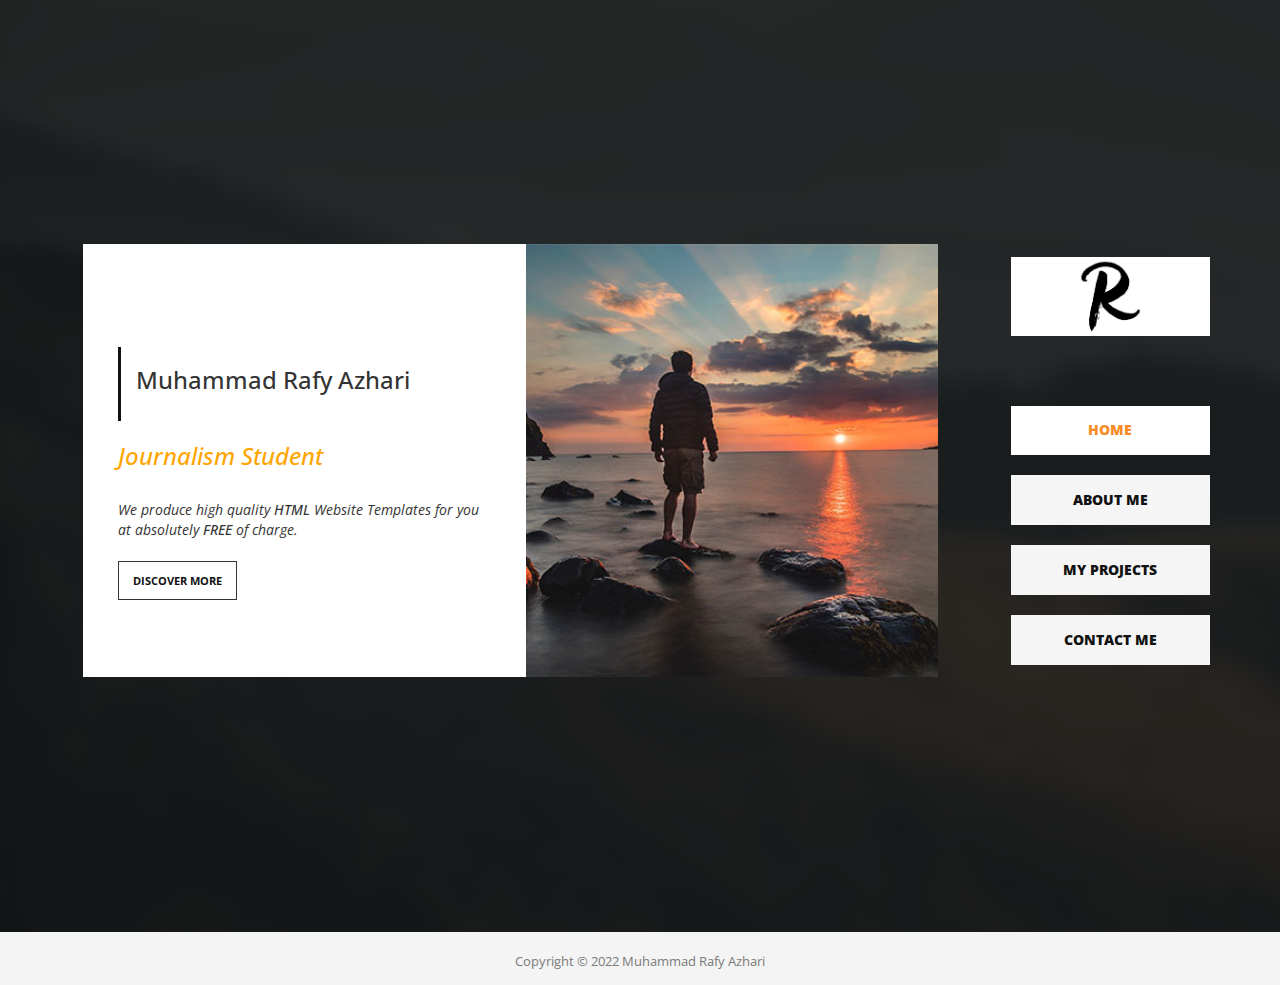
==== index.html @ 25705665 "Update index.html" ====
<!doctype html>
<!--[if lt IE 7]>      <html class="no-js lt-ie9 lt-ie8 lt-ie7" lang=""> <![endif]-->
<!--[if IE 7]>         <html class="no-js lt-ie9 lt-ie8" lang=""> <![endif]-->
<!--[if IE 8]>         <html class="no-js lt-ie9" lang=""> <![endif]-->
<!--[if gt IE 8]><!--> <html class="no-js" lang=""> <!--<![endif]-->
    <head>
        <meta charset="utf-8">
        <meta http-equiv="X-UA-Compatible" content="IE=edge,chrome=1">
        <title>Portofolio</title>
<!--
Short HTML Template
http://www.templatemo.com/tm-502-short
-->
        <meta name="description" content="">
        <meta name="viewport" content="width=device-width, initial-scale=1">
        <link rel="apple-touch-icon" href="apple-touch-icon.png">

        <link rel="stylesheet" href="css/bootstrap.min.css">
        <link rel="stylesheet" href="css/bootstrap-theme.min.css">
        <link rel="stylesheet" href="css/animate.min.css">
        <link rel="stylesheet" href="css/easy-responsive-tabs.min.css">
        <link rel="stylesheet" href="css/tabs.css">
        <link rel="stylesheet" href="css/templatemo-style.css">

        <link href="https://fonts.googleapis.com/css?family=Open+Sans:300,400,600,700,800" rel="stylesheet">

        <script src="js/vendor/modernizr-2.8.3-respond-1.4.2.min.js"></script>
    </head>
    <body>
        <!--[if lt IE 8]>
            <p class="browserupgrade">You are using an <strong>outdated</strong> browser. Please <a href="http://browsehappy.com/">upgrade your browser</a> to improve your experience.</p>
        <![endif]-->

    <!-- Laoding page  -->
    <div class="preloader">
      <div class="spinner">
        <div class="dot1"></div>
        <div class="dot2"></div>
      </div>
    </div>
    <!-- End Laoding page  -->

    <!-- Begin HorizontalTab style 6 -->
    <section class="section-full image-bg">

      <div class="container">

        <div class="row">

          <div class="col-md-12">

            <a href="index.html"><div class="responsive-logo hidden-lg hidden-md hidden-sm"><img src="img/logo.png"></div></a>
            
            <!-- Begin .HorizontalTab -->
            <div class="VerticalTab VerticalTab_hash_scroll VerticalTab_6 tabs_ver_6">
            
              <ul class="resp-tabs-list hor_1">
                <a href="index.html"><div class="logo"><img src="img/r-logo.png"></div></a>
                <li class="tabs-1" data-tab-name="profile"><span class="tabs-text">Home</span></li>
                <li class="tabs-2" data-tab-name="resume"><span class="tabs-text">About Me</span></li>
                <li class="tabs-3" data-tab-name="portfolio"><span class="tabs-text">My Projects</span></li>             
                <li class="tabs-4" data-tab-name="contact"><span class="tabs-text">Contact Me</span></li>
              </ul>
              
              <div class="resp-tabs-container hor_1 tabs_scroll">
                
                <div class="fc-tab-1">
                
                  <div class="home-container">
                    <div class="row">
                      <div class="col-md-6">
                        <div class="left-content">
                          <div class="left-line"></div>  
                          <h3>Muhammad Rafy Azhari</h3> <br><h3 style="color:orange"><em>Journalism Student</em></h3>
                          <p>We produce high quality <em>HTML</em> Website Templates for you at absolutely <em>FREE</em> of charge.</p>
                          <div class="primary-button">
                            <a href="#">Discover More</a>
                          </div>
                        </div>
                      </div>
                      <div class="col-md-6">
                        <div class="right-content">
                          <img src="img/home-image.jpg">
                        </div>
                      </div>
                    </div>
                  </div>
                  
                </div>
                
                <div class="fc-tab-2">
                
                  <div class="about-container">
                    <div class="row">
                      <div class="col-md-12">
                        <h2>More info about <em>Short</em></h2>
                        <div class="under-line"></div>
                        <p>Lorem ipsum dolor sit amet, consectetur adipiscing elit. Nunc purus ligula, ullamcorper id velit id, vestibulum auctor sapien. Sed quis mauris eget sem <em>imperdiet rhoncus hendrerit</em> sed neque.<br><br>Praesent dictum at erat <em>consectetur imperdiet</em>. Vivamus lobortis eros quis elementum egestas. Fusce sed lorem sed tellus convallis pulvinar non eget erat. Nunc sapien mauris, molestie sed interdum vel, pharetra et metus.</p>
                        <img src="img/about-image.jpg">
                      </div>
                    </div>
                  </div>
                  
                </div>
                
                <div class="fc-tab-3">

                  <div class="owl-carousel owl-theme projects-container">
                    <div>
                      <div class="project-item">
                        <div class="thumb-holder">
                          <div class="hover-effect">
                            <div class="hover-content">
                              <h4>Awesome Project</h4>
                              <a href="img/item-01.jpg" data-lightbox="image-1"><img src="img/project-icon.png"></a>
                            </div>
                          </div>
                          <img src="img/project-item-01.jpg">
                        </div>
                      </div>
                    </div>
                    <div>
                      <div class="project-item">
                        <div class="thumb-holder">
                          <div class="hover-effect">
                            <div class="hover-content">
                              <h4>Awesome Two</h4>
                              <a href="img/item-02.jpg" data-lightbox="image-1"><img src="img/project-icon.png"></a>
                            </div>
                          </div>
                          <img src="img/project-item-02.jpg">
                        </div>
                      </div>
                    </div>
                    <div>
                      <div class="project-item">
                        <div class="thumb-holder">
                          <div class="hover-effect">
                            <div class="hover-content">
                              <h4>Awesome Three</h4>
                              <a href="img/item-03.jpg" data-lightbox="image-1"><img src="img/project-icon.png"></a>
                            </div>
                          </div>
                          <img src="img/project-item-03.jpg">
                        </div>
                      </div>
                    </div>
                    <div>
                      <div class="project-item">
                        <div class="thumb-holder">
                          <div class="hover-effect">
                            <div class="hover-content">
                              <h4>Project Four</h4>
                              <a href="img/item-04.jpg" data-lightbox="image-1"><img src="img/project-icon.png"></a>
                            </div>
                          </div>
                          <img src="img/project-item-04.jpg">
                        </div>
                      </div>
                    </div>
                    <div>
                      <div class="project-item">
                        <div class="thumb-holder">
                          <div class="hover-effect">
                            <div class="hover-content">
                              <h4>Fifth Project</h4>
                              <a href="img/item-05.jpg" data-lightbox="image-1"><img src="img/project-icon.png"></a>
                            </div>
                          </div>
                          <img src="img/project-item-05.jpg">
                        </div>
                      </div>
                    </div>
                    <div>
                      <div class="project-item">
                        <div class="thumb-holder">
                          <div class="hover-effect">
                            <div class="hover-content">
                              <h4>Sixth Project</h4>
                              <a href="img/item-06.jpg" data-lightbox="image-1"><img src="img/project-icon.png"></a>
                            </div>
                          </div>
                          <img src="img/project-item-06.jpg">
                        </div>
                      </div>
                    </div>
                    <div>
                      <div class="project-item">
                        <div class="thumb-holder">
                          <div class="hover-effect">
                            <div class="hover-content">
                              <h4>Project Seven</h4>
                              <a href="img/item-07.jpg" data-lightbox="image-1"><img src="img/project-icon.png"></a>
                            </div>
                          </div>
                          <img src="img/project-item-07.jpg">
                        </div>
                      </div>
                    </div>
                    <div>
                      <div class="project-item">
                        <div class="thumb-holder">
                          <div class="hover-effect">
                            <div class="hover-content">
                              <h4>Awesome Eight</h4>
                              <a href="img/item-02.jpg" data-lightbox="image-1"><img src="img/project-icon.png"></a>
                            </div>
                          </div>
                          <img src="img/project-item-02.jpg">
                        </div>
                      </div>
                    </div>
                    <div>
                      <div class="project-item">
                        <div class="thumb-holder">
                          <div class="hover-effect">
                            <div class="hover-content">
                              <h4>Awesome Nine</h4>
                              <a href="img/item-01.jpg" data-lightbox="image-1"><img src="img/project-icon.png"></a>
                            </div>
                          </div>
                          <img src="img/project-item-01.jpg">
                        </div>
                      </div>
                    </div>
                  </div>
                  
                </div>
                
                <div class="fc-tab-4">
                
                  <div class="contact-container">
                    <div class="row">
                      <div class="col-md-6">
                        <div class="contact-form">
                          <div class="heading">
                            <h2>Say Hello</h2>
                          </div>
                          <form id="contact" action="" method="post">
                            <fieldset>
                              <input name="name" type="text" class="form-control" id="name" placeholder="Your Name" required="">
                            </fieldset>
                            <fieldset>
                              <input name="email" type="email" class="form-control" id="email" placeholder="Email" required="">
                            </fieldset>
                            <fieldset>
                              <textarea name="message" rows="6" class="form-control" id="message" placeholder="Message" required=""></textarea>
                            </fieldset>
                            <fieldset>
                              <button type="submit" id="form-submit" class="btn">Submit</button>
                            </fieldset>
                          </form>
                        </div>
                      </div>
                      <div class="col-md-6">
                        <div class="more-info">
                          <p>Lorem ipsum dolor sit amet, consectetur adipiscing elit. Nunc purus ligula, ullamcorper id velit id, vestibulum auctor sapien. Sed quis mauris eget sem <em>imperdiet rhoncus hendrerit</em> sed neque.<br><br>Praesent dictum at erat <em>consectetur imperdiet</em>. Vivamus lobortis eros quis elementum egestas. Fusce sed lorem sed tellus convallis pulvinar non eget erat. Nunc sapien mauris, molestie sed interdum vel, pharetra et metus.<br><br><em>1142 Bee Street<br>Grand Rapids, MI 49503</em></p>
                        </div>
                      </div>
                    </div>
                  </div>
                  
                </div>
                
                
              </div>
            </div>
            <!-- End .HorizontalTab -->
          
          </div>
          
        </div>
        
      </div>

    </section>
    <!-- End HorizontalTab style 6 -->
    

      <footer>
        <p>Copyright &copy; 2022 Muhammad Rafy Azhari</p>
      </footer>
    </div> <!-- /container -->        

        <script src="//ajax.googleapis.com/ajax/libs/jquery/1.11.2/jquery.min.js"></script>
        <script>window.jQuery || document.write('<script src="js/vendor/jquery-1.11.2.min.js"><\/script>')</script>

        <script src="js/vendor/bootstrap.min.js"></script>
        <script src="js/plugins.js"></script>
        <script src="js/main.js"></script>
        <script src="js/jquery.nicescroll.min.js"></script>
        <script src="js/easyResponsiveTabs.js"></script>

        <!-- Google Analytics: change UA-XXXXX-X to be your site's ID. -->
        <script>
            (function(b,o,i,l,e,r){b.GoogleAnalyticsObject=l;b[l]||(b[l]=
            function(){(b[l].q=b[l].q||[]).push(arguments)});b[l].l=+new Date;
            e=o.createElement(i);r=o.getElementsByTagName(i)[0];
            e.src='//www.google-analytics.com/analytics.js';
            r.parentNode.insertBefore(e,r)}(window,document,'script','ga'));
            ga('create','UA-XXXXX-X','auto');ga('send','pageview');
        </script>
    

    </body>
</html>
---- css/easy-responsive-tabs.min.css ----
.resp-tabs-list li,h2.resp-accordion{font-size:13px;cursor:pointer}ul.resp-tabs-list{margin:0;padding:0}.resp-tabs-list li{font-weight:600;display:inline-block;padding:13px 15px;margin:0 4px 0 0;list-style:none;float:left}.resp-tabs-container{padding:0;background-color:#fff;clear:left}h2.resp-accordion{display:none}.resp-tab-content{display:none;padding:15px}.resp-accordion-active,.resp-content-active,.resp-easy-accordion h2.resp-accordion,.resp-tab-content-active{display:block}.resp-tab-active{border:1px solid #5AB1D0!important;margin-bottom:-1px!important;padding:12px 14px 14px!important;border-top:4px solid #5AB1D0!important;border-bottom:0 #fff solid!important;background-color:#fff}.resp-tab-content{border:1px solid #c1c1c1;border-top-color:#5AB1D0}h2.resp-accordion{font-size:13px;border:1px solid #c1c1c1;border-top:0 solid #c1c1c1;margin:0;padding:10px 15px}h2.resp-tab-active{border-bottom:0 solid #c1c1c1!important;margin-bottom:0!important;padding:10px 15px!important}h2.resp-tab-title:last-child{border-bottom:12px solid #c1c1c1!important;background:#00f}.resp-vtabs ul.resp-tabs-list{float:left;width:30%}.resp-vtabs .resp-tabs-list li{display:block;padding:15px!important;margin:0 0 4px;cursor:pointer;float:none}.resp-vtabs .resp-tabs-container{padding:0;background-color:#fff;border:1px solid #c1c1c1;float:left;width:68%;min-height:250px;border-radius:4px;clear:none}.resp-vtabs .resp-tab-content{border:none;word-wrap:break-word}.resp-vtabs li.resp-tab-active{position:relative;z-index:1;margin-right:-1px!important;padding:14px 15px 15px 14px!important;border:1px solid #5AB1D0!important;border-left:4px solid #5AB1D0!important;margin-bottom:4px!important;border-right:1px #FFF solid!important}.resp-arrow{width:0;height:0;float:right;margin-top:3px;border-left:6px solid transparent;border-right:6px solid transparent;border-top:12px solid #c1c1c1}h2.resp-tab-active span.resp-arrow{border:none;border-left:6px solid transparent;border-right:6px solid transparent;border-bottom:12px solid #9B9797}h2.resp-tab-active{background:#DBDBDB}.resp-easy-accordion .resp-tab-content{border:1px solid #c1c1c1}.resp-easy-accordion .resp-tab-content:last-child{border-bottom:1px solid #c1c1c1}.resp-jfit{width:100%;margin:0}h2.resp-accordion:first-child{border-top:1px solid #c1c1c1}@media only screen and (max-width:768px){ul.resp-tabs-list{display:none}h2.resp-accordion{display:block}.resp-vtabs .resp-tab-content{border:1px solid #C1C1C1}.resp-vtabs .resp-tabs-container{border:none;float:none;width:100%;min-height:100px;clear:none}.resp-accordion-closed{display:none!important}.resp-vtabs .resp-tab-content:last-child{border-bottom:1px solid #c1c1c1!important}}
---- css/tabs.css ----
/*
*  Table of Contents:
*
*/

/*
=====================================================
--------------- VerticalTab Tabs -----------------
=====================================================
*/

.tabs_scroll {
    height: auto;
    -webkit-box-sizing:border-box;
    -moz-box-sizing:border-box;
    box-sizing:border-box;		
}
.nicescroll-rails {
	width: 12px !important;
    background: rgba(0,0,0,0.1) !important;
    -webkit-border-radius: 1px;
    -moz-border-radius: 1px;
    border-radius: 1px;
}

.nicescroll-cursors {
	
} 


/*
--------------- Tabs Style ------------------
*/

.resp-tabs-list {
	padding: 22.5% 0px!important;
}

.VerticalTab.tabs_ver_6.resp-vtabs ul.resp-tabs-list {
    float: right!important;
    width: 17.5%;
	margin-top: 0px !important;
}
.VerticalTab.tabs_ver_6.resp-vtabs .resp-tabs-container {
	padding: 0px;
	background-color: transparent;
	border: 0;
	float: left;
	width: 75%;
	min-height: auto;
	clear: none;
	border-radius: 0;
	margin-left: 13px;
}
.VerticalTab.tabs_ver_6 .resp-tabs-list .logo img {
	max-width: 100%;
	overflow: hidden;
	margin-bottom: 60px;
}
.VerticalTab.tabs_ver_6 .resp-tabs-list li {
	margin: 10px 0px;
	text-align: center;
	display: inline-block;
	width: 100%;
	font-size: 14px;
	font-weight: 900;
	text-transform: uppercase;
	color: #121212;
}

.VerticalTab.tabs_ver_6 .resp-tabs-list .resp-tab-active {
	margin: 10px 0px!important;
	color: #f78b26;
	border: none!important;
}
.VerticalTab.tabs_ver_6 .resp-tabs-list li:hover {
	color: #f78b26;
    -moz-transition: all 0.2s linear;
    -o-transition: all 0.2s linear;
    -webkit-transition: all 0.2s linear;
    transition: all 0.2s linear;
}

.VerticalTab.tabs_ver_6 .resp-tabs-list li i {
	font-size: 22px;
	-webkit-transition: background 0.3s, color 0.3s, box-shadow 0.3s;
	-moz-transition: background 0.3s, color 0.3s, box-shadow 0.3s;
	transition: background 0.3s, color 0.3s, box-shadow 0.3s;
	display: inline-block;
	cursor: pointer;
	margin: 0;
	text-align: center;
	position: relative;
	z-index: 2;
	border-radius: 50%;
	-o-border-radius: 50%;
	-ms-border-radius: 50%;
	-webkit-border-radius: 50%;
	-moz-border-radius: 50%;
	display: block;
	color: #fff;
	margin-bottom: 5px;
	transition: all 0.2s linear;
	-moz-transition: all 0.2s linear;
    -o-transition: all 0.2s linear;
    -webkit-transition: all 0.2s linear;
    transition: all 0.2s linear;

}

/*
=====================================================
--------------- Tabs Responsive ------------------
=====================================================
*/

h2.resp-accordion {
	font-size: 14px;
	font-weight: 700;
	text-align: center;
	text-transform: uppercase;
	color: #121212;
	margin: 20px 30px;
	list-style: none;
	cursor: pointer;
	background: #fff!important;
	border: 0;
	line-height: 0px;
	cursor: pointer;
	padding: 30px 15px;
	border-left: 0 !important;
	border-right: 0 !important;
}
h2.resp-tab-active {
	margin-bottom: 0px;
	border: none!important;
	padding: 30px 15px!important;
	background: #f78b26!important;
}
h2.resp-accordion:first-child {
    border-top: 1px solid rgba(255, 255, 255, 0.1) !important;
}

h2.resp-accordion .tabs-text {
    position: relative;
    top: -3px;
    left: 0px;
	font-size: 14px;
}

.arrow-tabs {
    float: right;
    margin-top: 10px;
    font-size: 18px !important;
}

h2.resp-accordion .fc_icons {
	font-size: 22px;
	-webkit-transition: background 0.3s, color 0.3s, box-shadow 0.3s;
	-moz-transition: background 0.3s, color 0.3s, box-shadow 0.3s;
	transition: background 0.3s, color 0.3s, box-shadow 0.3s;
	display: inline-block;
	cursor: pointer;
	margin: 0;
	width: 42px !important;
	height: 42px !important;
	text-align: center;
	position: relative;
	z-index: 2;
	border-radius: 50%;
	-o-border-radius: 50%;
	-ms-border-radius: 50%;
	-webkit-border-radius: 50%;
	-moz-border-radius: 50%;
	line-height: 43px;
	background: #fff !important;
}

.resp-vtabs .resp-tab-content {
	border: none!important;
}



@media only screen and (max-width: 768px){
	.resp-vtabs .resp-tabs-container {
		border: none !important;
		float: none !important;
		width: 100% !important;
		min-height: 250px !important;
		clear: none !important;
	}
	.VerticalTab.tabs_ver_2.resp-vtabs .resp-tabs-container,
	.VerticalTab.tabs_ver_3.resp-vtabs .resp-tabs-container,
	.VerticalTab.tabs_ver_4.resp-vtabs .resp-tabs-container,
	.VerticalTab.tabs_ver_5.resp-vtabs .resp-tabs-container,
	.VerticalTab.tabs_ver_6.resp-vtabs .resp-tabs-container	{
		margin-left: 0;
	}
}
---- css/templatemo-style.css ----
/*

Short HTML Template

http://www.templatemo.com/tm-502-short

*/


/*
===============================================
--------------- 1. CSS Inits ------------------
===============================================
*/

body {
	font-family: "Open Sans", sans-serif;
}

.page_wrapper {
    width: 100%;
    position: relative;
}

/*
===============================================
--------------- 2. PRELOADER ------------------
===============================================
*/


.preloader {
    position: fixed;
    top: 0;
    left: 0;
    width: 100%;
    height: 100%;
    background: #fff;
    z-index: 9999999999;
}
.preloader .spinner {
    position: absolute;
    width: 40px;
    height: 40px;
    top: 50%;
    left: 50%;
    margin-left: -40px;
    margin-top: -40px;
    -webkit-animation: rotatee 2.0s infinite linear;
    animation: rotatee 2.0s infinite linear;
}
.preloader .spinner .dot1,
.preloader .spinner .dot2 {
    width: 60%;
    height: 60%;
    display: inline-block;
    position: absolute;
    top: 0;
    border-radius: 100%;
    -webkit-animation: bouncee 2s infinite ease-in-out;
    animation: bouncee 2s infinite ease-in-out;
}
.preloader .spinner .dot2 {
    top: auto;
    bottom: 0px;
    -webkit-animation-delay: -1s;
    animation-delay: -1s;
}
@-webkit-keyframes rotatee {
    100% {
    -webkit-transform: rotate(360deg);
}
}
@keyframes rotatee {
    100% {
    transform: rotate(360deg);
    -webkit-transform: rotate(360deg);
}
}
@-webkit-keyframes bouncee {
    0%,
    100% {
    -webkit-transform: scale(0);
}
50% {
    -webkit-transform: scale(1);
}
}
@keyframes bouncee {
    0%,
    100% {
    transform: scale(0);
    -webkit-transform: scale(0);
}
50% {
    transform: scale(1);
    -webkit-transform: scale(1);
}
}

/*
===============================================
--------------- CSS Demo ------------------
===============================================
*/
.image-bg {
	background-image: url(../img/background-image.png);
    background-repeat: no-repeat;
    background-size: cover;
    max-width: 100%;
    height: 100%;
}



/*
========================================
----------- HOME STYLE -----------------
========================================
*/

 .resp-tab-content {
    padding: 0;
    overflow: hidden;
 }
 .home-container {
  margin-top: 28.5%;
  background-color: #fff;
 }

 .home-container .left-content {
    padding-top: 25%;
    padding-left: 35px;
 }

 .home-container .left-content .left-line {
    width: 3px;
    height: 74px;
    background-color: #121212;
    float: left;
    margin-right: 15px;
 }

 .home-container .left-content h2 {
    font-size: 32px;
    letter-spacing: 0.5px;
    color: #121212;
    text-transform: uppercase;
    margin: 0px;
    font-weight: 900;
 }

  .home-container .left-content h2 em {
    font-style: normal;
    color: #f78b26;
  }

  .home-container .left-content p {
    margin-top: 30px;
    font-size: 14px;
    font-style: italic;
    color: #343434;
  }

  .home-container .left-content p em {
    font-weight: 500;
  }

  .home-container .left-content .primary-button {
    margin-top: 30px;
  }

  .home-container .left-content .primary-button a {
    font-size: 11px;
    text-transform: uppercase;
    font-weight: 700;
    color: #121212;
    border: 1px solid #343434;
    padding: 11px 14px;
  }

  .home-container .left-content .primary-button a:hover {
    -moz-transition: all 0.2s linear;
    -o-transition: all 0.2s linear;
    -webkit-transition: all 0.2s linear;
    transition: all 0.2s linear;
    border-color: #f78b26;
    color: #f78b26;
    text-decoration: none;
  }

   .home-container .right-content {
      margin-bottom: -1px;
   }

  .home-container .right-content img {
    overflow: hidden;
    width: 100%;
  }



/*
========================================
----------- ABOUT STYLE -----------------
========================================
*/

.about-container {
  text-align: center;
  background-color: #fff;
  margin-top: 24%;
}

.about-container h2 {
  font-size: 24px;
  letter-spacing: 0.5px;
  color: #121212;
  text-transform: uppercase;
  margin: 40px;
  margin-bottom: 0px;
  font-weight: 900;
}

.about-container h2 em {
  font-style: normal;
  color: #f78b26;
}

.about-container .under-line {
  width: 60px;
  height: 3px;
  background-color: #121212;
  margin: 15px auto 20px auto;
}

.about-container p {
  font-size: 14px;
  color: #343434;
  margin: 15px 35px 30px 35px;
}

.about-container p em {
  font-weight: 500;
  font-style: normal;
}

.about-container img {
  width: 100%;
}

/*
========================================
----------- PROJECTS STYLE -----------------
========================================
*/

.projects-container {
  background-color: #fff;
  margin-top: 30%;
  padding: 40px 30px 0px  40px;
}

.project-item {
  position: relative;
  text-align: center;
}

.project-item img {
  display: block;
  max-width: 100%;
  height: auto;
}

.project-item .thumb-holder .hover-effect {
  position: absolute;
  top: 0;
  bottom: 0;
  left: 0;
  right: 0;
  height: 100%;
  width: 100%;
  opacity: 0;
  transition: .5s ease;
  background-color: rgba(249, 139, 38, 0.9);
}

.project-item .thumb-holder .hover-effect .hover-content {
  position: absolute;
  top: 40%;
  width: 100%;
}

.project-item .thumb-holder .hover-effect .hover-content img {
  max-width: 100%;
  text-align: center;
  margin: 0 auto;
  width: 40px;
}

.project-item .thumb-holder .hover-effect .hover-content h4 {
  font-size: 14px;
  font-weight: 700;
  text-transform: uppercase;
  letter-spacing: 0.5px;
  color: #fff;
}

.project-item:hover .hover-effect {
  opacity: 1;
}



/*
========================================
----------- CONTACT STYLE ------------
========================================
*/

.contact-container {
  background-color: #fff;
  margin-top: 29.5%;
}

.contact-form {
  padding: 0px 0px 0px 30px;
  text-align: center;
}

.contact-form h2 {
  margin-top: -50px;
  margin-bottom: 30px;
  font-size: 24px;
  font-weight: 900;
  text-transform: uppercase;
  display: inline-block;
  padding: 15px 30px;
  color: #fff;
  background-color: #f78b26;
}

.contact-form input {
  margin-bottom: 20px;
  padding-left: 15px;
  width: 100%;
  height: 40px;
  display: inline-block;
  line-height: 40px;
  font-size: 13px;
  color: #aaa;
  background-color: #f4f4f4;
  border: none;
  outline: none;
  border-radius: 0;
  box-shadow: none;
}

.contact-form textarea {
  margin-bottom: 20px;
  padding-left: 15px;
  width: 100%;
  max-width: 100%;
  max-height: 180px;
  height: 140px;
  display: inline-block;
  line-height: 40px;
  font-size: 13px;
  color: #aaa;
  background-color: #f4f4f4;
  border: none;
  outline: none!important;
  border-radius: 0;
  box-shadow: none;
}

.contact-form button {
  font-size: 11px;
  text-transform: uppercase;
  font-weight: 700;
  color: #121212;
  border: 1px solid #343434;
  background-color: transparent;
  padding: 11px 14px;
  outline: none;
  margin-bottom: 30px;
  border-radius: 0;
}

.contact-form button:hover {
  -moz-transition: all 0.2s linear;
  -o-transition: all 0.2s linear;
  -webkit-transition: all 0.2s linear;
  transition: all 0.2s linear;
  border-color: #f78b26;
  color: #f78b26;
  text-decoration: none;
}

.more-info {
  padding: 60px 30px 0px 0px;
}

.more-info p em {
  font-weight: 600;
  font-style: normal;
}


/*
========================================
----------- FOOTER STYLE -----------------
========================================
*/

footer {
  background-color: #f4f4f4;
  text-align: center;
}

footer p {
  font-size: 13px;
  color: #7a7a7a;
  padding: 20px 0px 15px 0px;
  margin: 0px;
}

footer p em {
  font-style: normal;
  color: #f78b26;
}



/*
========================================
---------- RESPONSIVE STYLE ------------
========================================
*/

@media (max-width: 768px){

  .VerticalTab {
    padding-bottom: 30px;
  }

  .responsive-logo {
    width: 100%;
    text-align: center;
    margin: 45px 0px 30px 0px;
  }

  .responsive-logo img {
    max-width: 100%;
  }

  .home-container {
    margin-top: 0%;
    text-align: center;
  }

  .home-container .left-content {
    padding: 40px 35px;
  }

  .home-container .left-line {
    display: none;
  }

  .home-container .right-content {
    margin-left: 0;
  }

  .home-container .right-content img {
    width: 100%;
  }

  .about-container {
    margin-top: 0%;
  }

  .projects-container {
    margin-top: 0%;
  }

  .project-item {
    margin: 45px;
  }

  .project-item img {
    width: 100%;
  }

  .hover-content img {
    width: 40px;
  }

  .contact-container {
    margin-top: 0%;
  }

  .contact-form h2 {
    margin-top: 30px;
  }
  .more-info {
    padding: 0px 30px 30px 30px;
  }
}

@media (max-width: 991px){
  .home-container {
    margin-bottom: 60px;
  }
  .home-container .left-content {
    padding: 30px;
    text-align: center;
  }

  .home-container .left-content .left-line {
    display: none;
  }

  .project-item {
    margin: 45px;
  }

  .project-item img {
    width: 100%;
  }

  .hover-content img {
    width: 40px;
  }

  .projects-container {
    margin-bottom: 60px;
  }

  .contact-container  {
    margin-bottom: 60px;
  }

  .contact-form {
    padding: 0px 30px;
  }

  .more-info {
    padding: 0px 30px 30px 30px;
  }
}



/*
========================================
----------- LIGHT BOX STYLE ------------
========================================
*/

/* Preload images */
body:after {
  content: url(../img/close.png) url(../img/loading.gif) url(../img/prev.png) url(../img/next.png);
  display: none;
}

body.lb-disable-scrolling {
  overflow: hidden;
}

.lightboxOverlay {
  position: absolute;
  top: 0;
  left: 0;
  z-index: 9999;
  background-color: black;
  filter: progid:DXImageTransform.Microsoft.Alpha(Opacity=80);
  opacity: 0.8;
  display: none;
}

.lightbox {
  position: absolute;
  margin-top: 5%;
  left: 0;
  width: 100%;
  z-index: 10000;
  text-align: center;
  line-height: 0;
  font-weight: normal;
}

.lightbox .lb-image {
  display: block;
  height: auto;
  max-width: inherit;
  max-height: none;
  border-radius: 3px;

  /* Image border */
  border: 4px solid white;
}

.lightbox a img {
  border: none;
}

.lb-outerContainer {
  position: relative;
  *zoom: 1;
  width: 250px;
  height: 250px;
  margin: 0 auto;
  border-radius: 4px;

  /* Background color behind image.
     This is visible during transitions. */
  background-color: white;
}

.lb-outerContainer:after {
  content: "";
  display: table;
  clear: both;
}

.lb-loader {
  position: absolute;
  top: 43%;
  left: 0;
  height: 25%;
  width: 100%;
  text-align: center;
  line-height: 0;
}

.lb-cancel {
  display: block;
  width: 32px;
  height: 32px;
  margin: 0 auto;
  background: url(../img/loading.gif) no-repeat;
}

.lb-nav {
  position: absolute;
  top: 0;
  left: 0;
  height: 100%;
  width: 100%;
  z-index: 10;
}

.lb-container > .nav {
  left: 0;
}

.lb-nav a {
  outline: none;
  background-image: url('[data-uri]');
}

.lb-prev, .lb-next {
  height: 100%;
  cursor: pointer;
  display: block;
}

.lb-nav a.lb-prev {
  width: 34%;
  left: 0;
  float: left;
  background: url(../img/prev.png) left 48% no-repeat;
  filter: progid:DXImageTransform.Microsoft.Alpha(Opacity=0);
  opacity: 0;
  -webkit-transition: opacity 0.6s;
  -moz-transition: opacity 0.6s;
  -o-transition: opacity 0.6s;
  transition: opacity 0.6s;
}

.lb-nav a.lb-prev:hover {
  filter: progid:DXImageTransform.Microsoft.Alpha(Opacity=100);
  opacity: 1;
}

.lb-nav a.lb-next {
  width: 64%;
  right: 0;
  float: right;
  background: url(../img/next.png) right 48% no-repeat;
  filter: progid:DXImageTransform.Microsoft.Alpha(Opacity=0);
  opacity: 0;
  -webkit-transition: opacity 0.6s;
  -moz-transition: opacity 0.6s;
  -o-transition: opacity 0.6s;
  transition: opacity 0.6s;
}

.lb-nav a.lb-next:hover {
  filter: progid:DXImageTransform.Microsoft.Alpha(Opacity=100);
  opacity: 1;
}

.lb-dataContainer {
  margin: 0 auto;
  padding-top: 5px;
  *zoom: 1;
  width: 100%;
  -moz-border-radius-bottomleft: 4px;
  -webkit-border-bottom-left-radius: 4px;
  border-bottom-left-radius: 4px;
  -moz-border-radius-bottomright: 4px;
  -webkit-border-bottom-right-radius: 4px;
  border-bottom-right-radius: 4px;
}

.lb-dataContainer:after {
  content: "";
  display: table;
  clear: both;
}

.lb-data {
  padding: 0 4px;
  color: #ccc;
}

.lb-data .lb-details {
  width: 85%;
  float: left;
  text-align: left;
  line-height: 1.1em;
}

.lb-data .lb-caption {
  font-size: 13px;
  font-weight: bold;
  line-height: 1em;
}

.lb-data .lb-caption a {
  color: #4ae;
}

.lb-data .lb-number {
  display: block;
  clear: left;
  padding-bottom: 1em;
  font-size: 12px;
  color: #999999;
}

.lb-data .lb-close {
  display: block;
  float: right;
  width: 30px;
  height: 30px;
  background: url(../img/close.png) top right no-repeat;
  text-align: right;
  outline: none;
  filter: progid:DXImageTransform.Microsoft.Alpha(Opacity=70);
  opacity: 0.7;
  -webkit-transition: opacity 0.2s;
  -moz-transition: opacity 0.2s;
  -o-transition: opacity 0.2s;
  transition: opacity 0.2s;
}

.lb-data .lb-close:hover {
  cursor: pointer;
  filter: progid:DXImageTransform.Microsoft.Alpha(Opacity=100);
  opacity: 1;
}


/**
 * Owl Carousel v2.2.1
 * Copyright 2013-2017 David Deutsch
 * Licensed under  ()
 */
/*
 *  Owl Carousel - Core
 */
.owl-carousel {
  display: none;
  width: 100%;
  -webkit-tap-highlight-color: transparent;
  /* position relative and z-index fix webkit rendering fonts issue */
  position: relative;
  z-index: 1; }
  .owl-carousel .owl-stage {
    position: relative;
    -ms-touch-action: pan-Y;
    -moz-backface-visibility: hidden;
    /* fix firefox animation glitch */ }
  .owl-carousel .owl-stage:after {
    content: ".";
    display: block;
    clear: both;
    visibility: hidden;
    line-height: 0;
    height: 0; }
  .owl-carousel .owl-stage-outer {
    position: relative;
    overflow: hidden;
    /* fix for flashing background */
    -webkit-transform: translate3d(0px, 0px, 0px); }
  .owl-carousel .owl-wrapper,
  .owl-carousel .owl-item {
    -webkit-backface-visibility: hidden;
    -moz-backface-visibility: hidden;
    -ms-backface-visibility: hidden;
    -webkit-transform: translate3d(0, 0, 0);
    -moz-transform: translate3d(0, 0, 0);
    -ms-transform: translate3d(0, 0, 0); }
  .owl-carousel .owl-item {
    position: relative;
    min-height: 1px;
    float: left;
    -webkit-backface-visibility: hidden;
    -webkit-tap-highlight-color: transparent;
    -webkit-touch-callout: none; }
  .owl-carousel .owl-item img {
    display: block;
    width: 100%; }
  .owl-carousel .owl-nav.disabled,
  .owl-carousel .owl-dots.disabled {
    display: none; }
  .owl-carousel .owl-nav .owl-prev,
  .owl-carousel .owl-nav .owl-next,
  .owl-carousel .owl-dot {
    display: inline-block;
    cursor: pointer;
    cursor: hand;
    -webkit-user-select: none;
    -khtml-user-select: none;
    -moz-user-select: none;
    -ms-user-select: none;
    user-select: none; }
  .owl-carousel.owl-loaded {
    display: block; }
  .owl-carousel.owl-loading {
    opacity: 0;
    display: block; }
  .owl-carousel.owl-hidden {
    opacity: 0; }
  .owl-carousel.owl-refresh .owl-item {
    visibility: hidden; }
  .owl-carousel.owl-drag .owl-item {
    -webkit-user-select: none;
    -moz-user-select: none;
    -ms-user-select: none;
    user-select: none; }
  .owl-carousel.owl-grab {
    cursor: move;
    cursor: grab; }
  .owl-carousel.owl-rtl {
    direction: rtl; }
  .owl-carousel.owl-rtl .owl-item {
    float: right; }

/* No Js */
.no-js .owl-carousel {
  display: block; }

/*
 *  Owl Carousel - Animate Plugin
 */
.owl-carousel .animated {
  animation-duration: 1000ms;
  animation-fill-mode: both; }

.owl-carousel .owl-animated-in {
  z-index: 0; }

.owl-carousel .owl-animated-out {
  z-index: 1; }

.owl-carousel .fadeOut {
  animation-name: fadeOut; }

@keyframes fadeOut {
  0% {
    opacity: 1; }
  100% {
    opacity: 0; } }

/*
 *  Owl Carousel - Auto Height Plugin
 */
.owl-height {
  transition: height 500ms ease-in-out; }

/*
 *  Owl Carousel - Lazy Load Plugin
 */
.owl-carousel .owl-item .owl-lazy {
  opacity: 0;
  transition: opacity 400ms ease; }

.owl-carousel .owl-item img.owl-lazy {
  transform-style: preserve-3d; }

/*
 *  Owl Carousel - Video Plugin
 */
.owl-carousel .owl-video-wrapper {
  position: relative;
  height: 100%;
  background: #000; }

.owl-carousel .owl-video-play-icon {
  position: absolute;
  height: 80px;
  width: 80px;
  left: 50%;
  top: 50%;
  margin-left: -40px;
  margin-top: -40px;
  background: url("owl.video.play.png") no-repeat;
  cursor: pointer;
  z-index: 1;
  -webkit-backface-visibility: hidden;
  transition: transform 100ms ease; }

.owl-carousel .owl-video-play-icon:hover {
  -ms-transform: scale(1.3, 1.3);
      transform: scale(1.3, 1.3); }

.owl-carousel .owl-video-playing .owl-video-tn,
.owl-carousel .owl-video-playing .owl-video-play-icon {
  display: none; }

.owl-carousel .owl-video-tn {
  opacity: 0;
  height: 100%;
  background-position: center center;
  background-repeat: no-repeat;
  background-size: contain;
  transition: opacity 400ms ease; }

.owl-carousel .owl-video-frame {
  position: relative;
  z-index: 1;
  height: 100%;
  width: 100%; }

  .owl-theme .owl-dots {
    text-align: center;
  }

.owl-theme .owl-dots .owl-dot span {
  width: 10px;
  height: 10px;
  margin: 30px 5px;
  background: #D6D6D6;
  display: block;
  -webkit-backface-visibility: visible;
  transition: opacity .2s ease;
  border-radius: 30px;
}

.owl-theme .owl-dots .active span {
  width: 10px;
  height: 10px;
  background: #f78b26;
  display: block;
  -webkit-backface-visibility: visible;
  transition: opacity .2s ease;
  border-radius: 30px;
}

.owl-carousel .owl-nav {
  display: none;
}
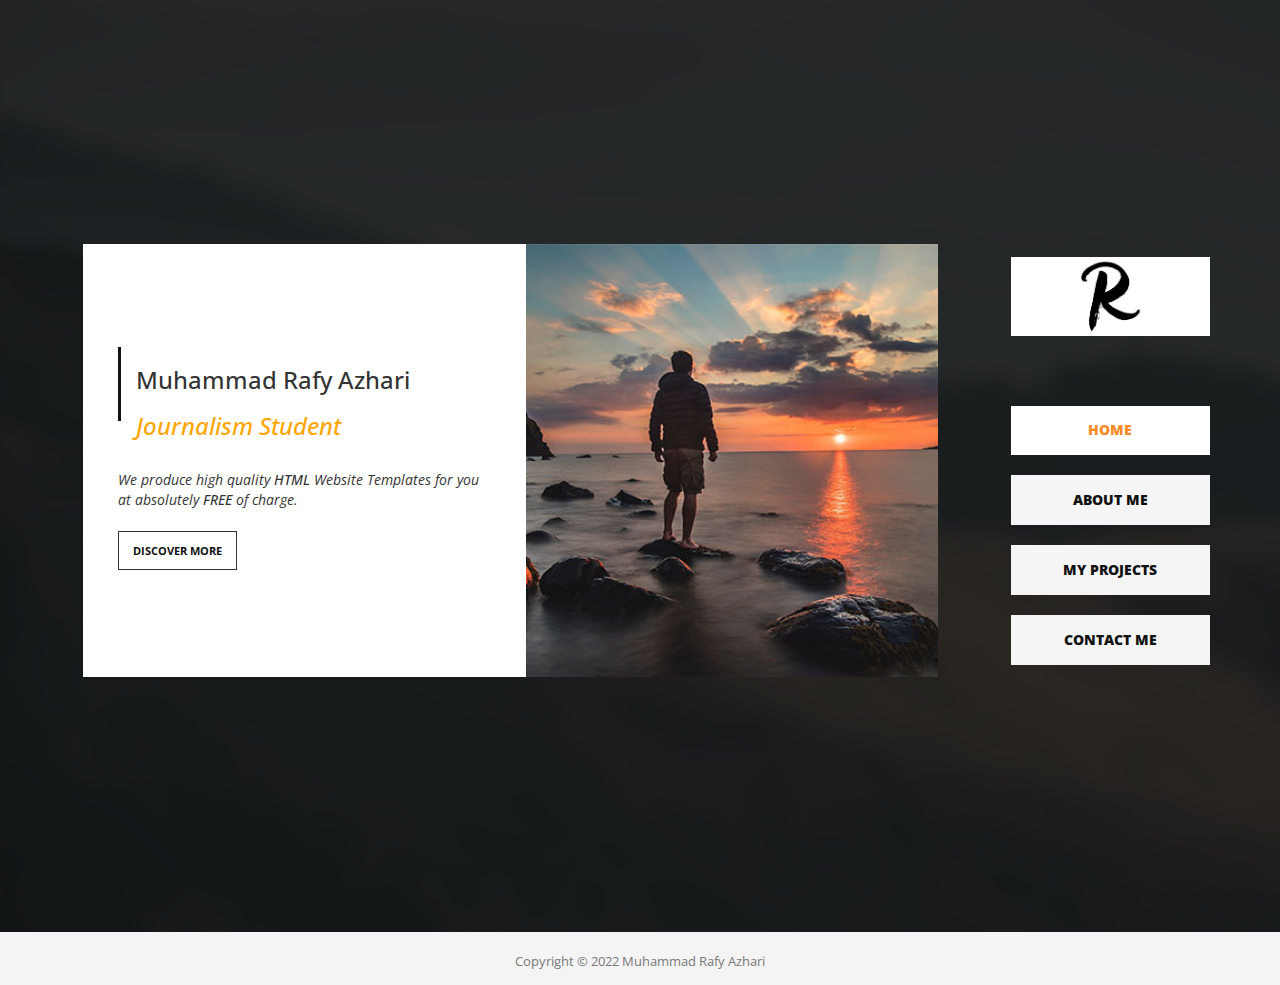
==== commit 46a00298: "Update index.html" ====
--- a/index.html
+++ b/index.html
@@ -71,7 +71,7 @@
                       <div class="col-md-6">
                         <div class="left-content">
                           <div class="left-line"></div>  
-                          <h3>Muhammad Rafy Azhari</h3> <br><h3 style="color:orange"><em>Journalism Student</em></h3>
+                          <h3>Muhammad Rafy Azhari</h3><h3 style="color:orange"><em>Journalism Student</em></h3>
                           <p>We produce high quality <em>HTML</em> Website Templates for you at absolutely <em>FREE</em> of charge.</p>
                           <div class="primary-button">
                             <a href="#">Discover More</a>
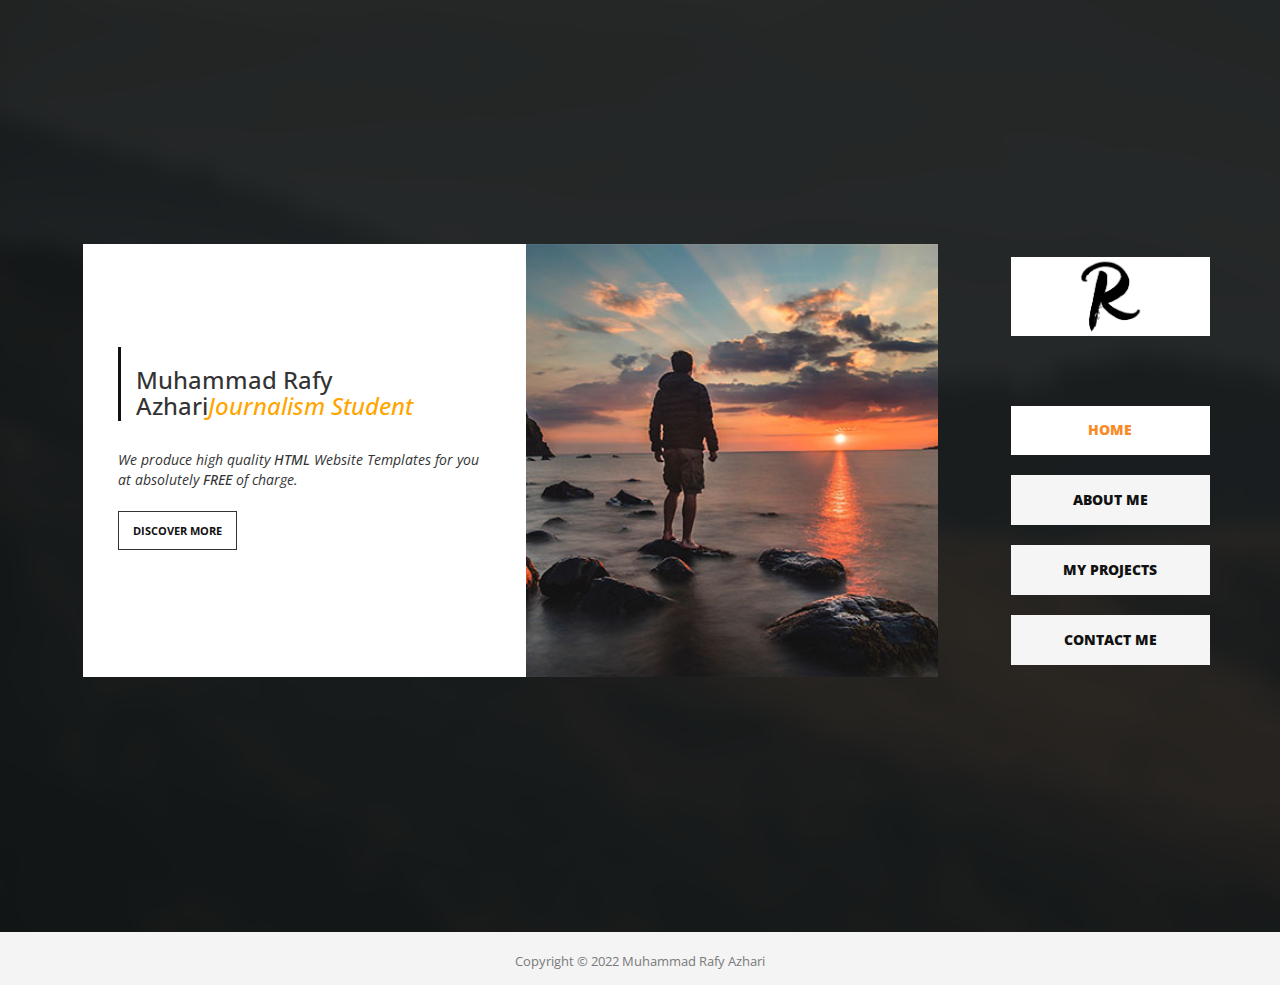
==== commit 4527821c: "Update index.html" ====
--- a/index.html
+++ b/index.html
@@ -71,7 +71,7 @@
                       <div class="col-md-6">
                         <div class="left-content">
                           <div class="left-line"></div>  
-                          <h3>Muhammad Rafy Azhari</h3><h3 style="color:orange"><em>Journalism Student</em></h3>
+                          <h3>Muhammad Rafy Azhari<a style="color:orange"><em>Journalism Student</em></a></h3>
                           <p>We produce high quality <em>HTML</em> Website Templates for you at absolutely <em>FREE</em> of charge.</p>
                           <div class="primary-button">
                             <a href="#">Discover More</a>
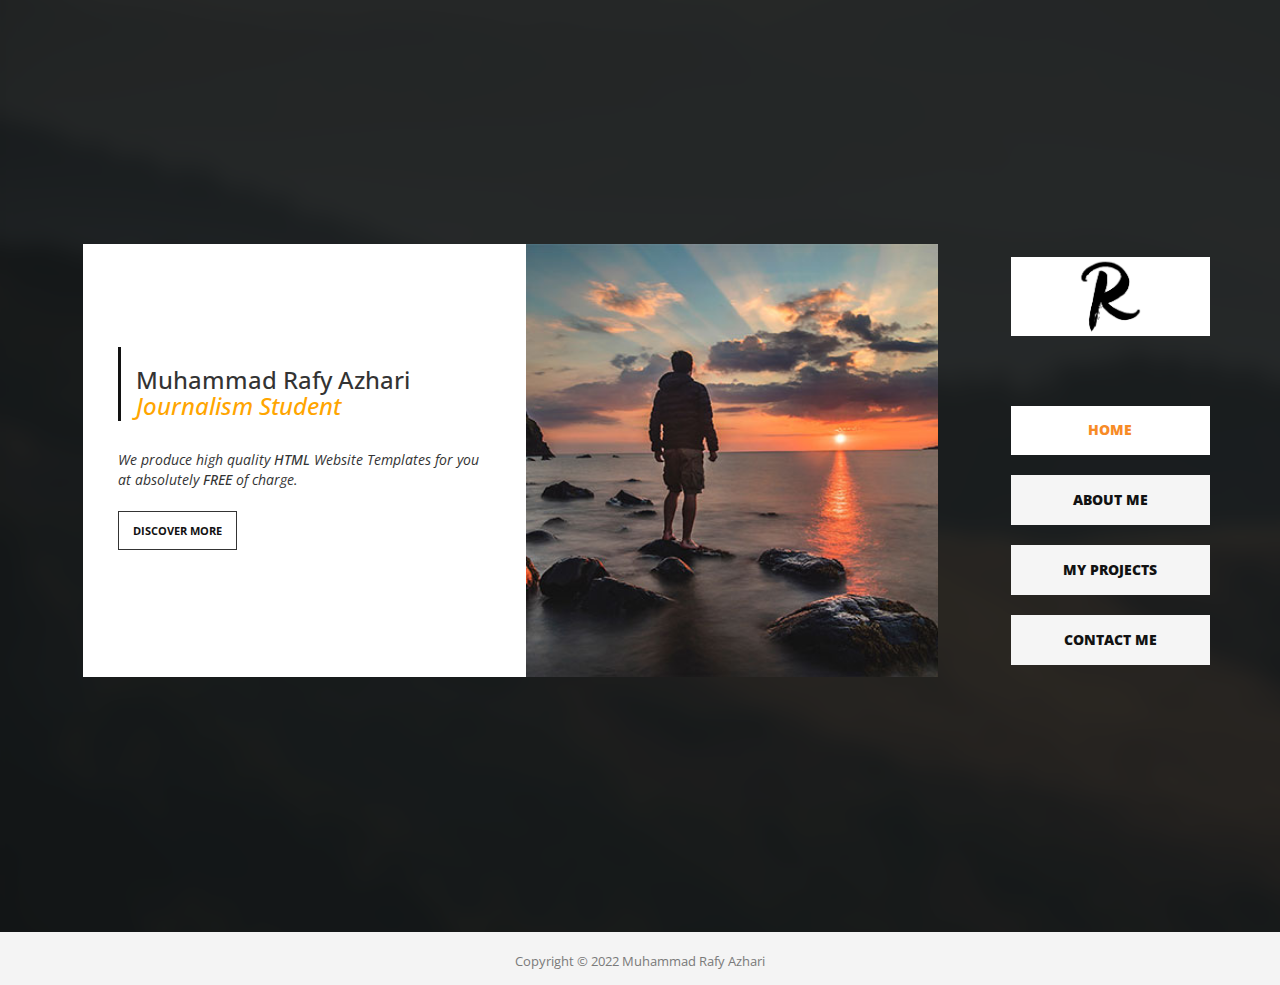
==== commit b1d2b28f: "Update index.html" ====
--- a/index.html
+++ b/index.html
@@ -71,7 +71,7 @@
                       <div class="col-md-6">
                         <div class="left-content">
                           <div class="left-line"></div>  
-                          <h3>Muhammad Rafy Azhari<a style="color:orange"><em>Journalism Student</em></a></h3>
+                          <h3>Muhammad Rafy Azhari<br><a style="color:orange"><em>Journalism Student</em></a></h3>
                           <p>We produce high quality <em>HTML</em> Website Templates for you at absolutely <em>FREE</em> of charge.</p>
                           <div class="primary-button">
                             <a href="#">Discover More</a>
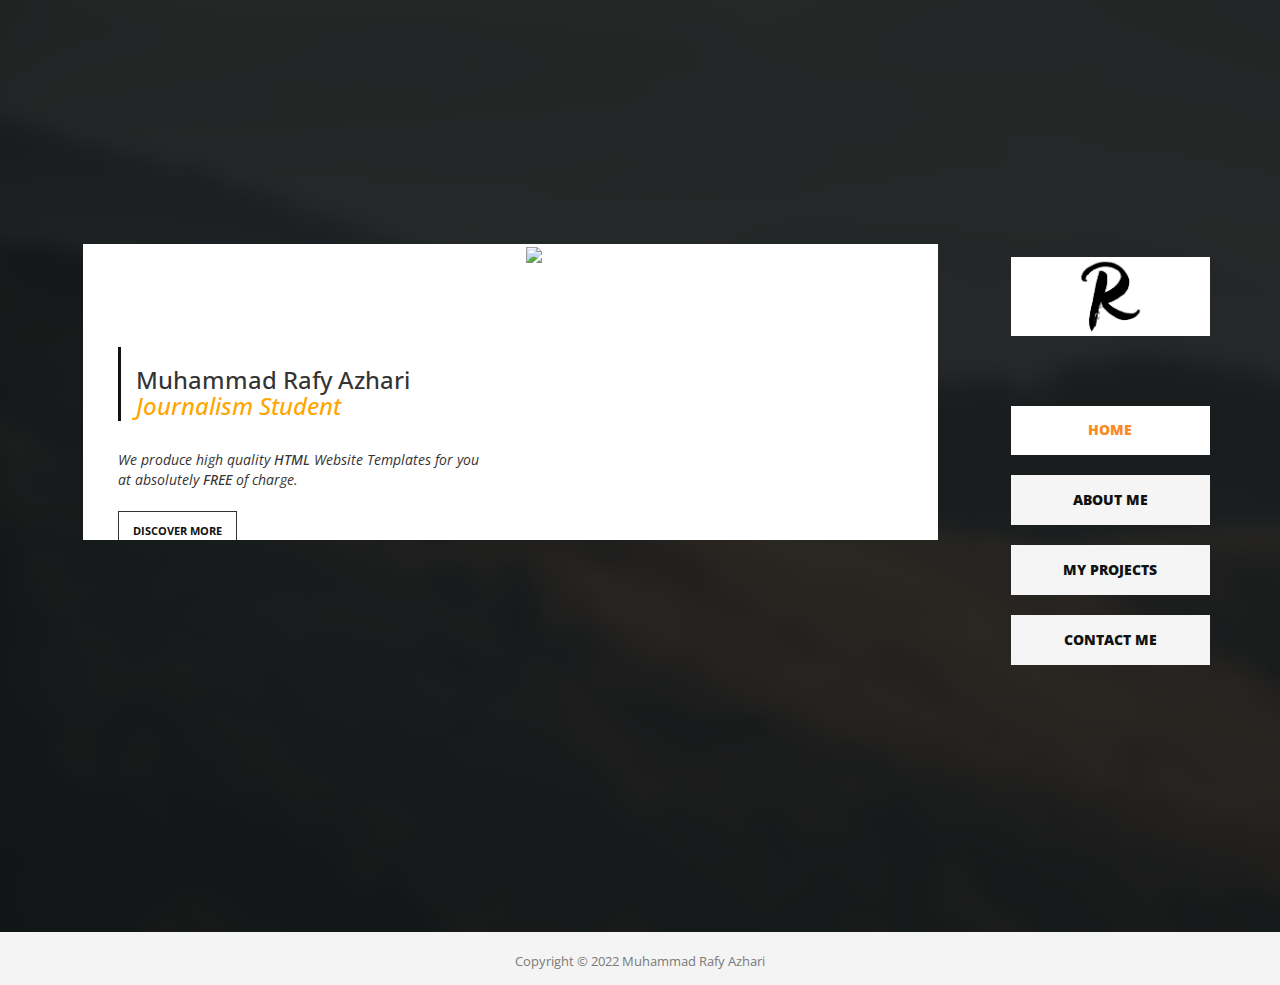
==== commit d542e4fc: "Update index.html" ====
--- a/index.html
+++ b/index.html
@@ -80,7 +80,7 @@
                       </div>
                       <div class="col-md-6">
                         <div class="right-content">
-                          <img src="img/home-image.jpg">
+                          <img src="img/home.jpg">
                         </div>
                       </div>
                     </div>
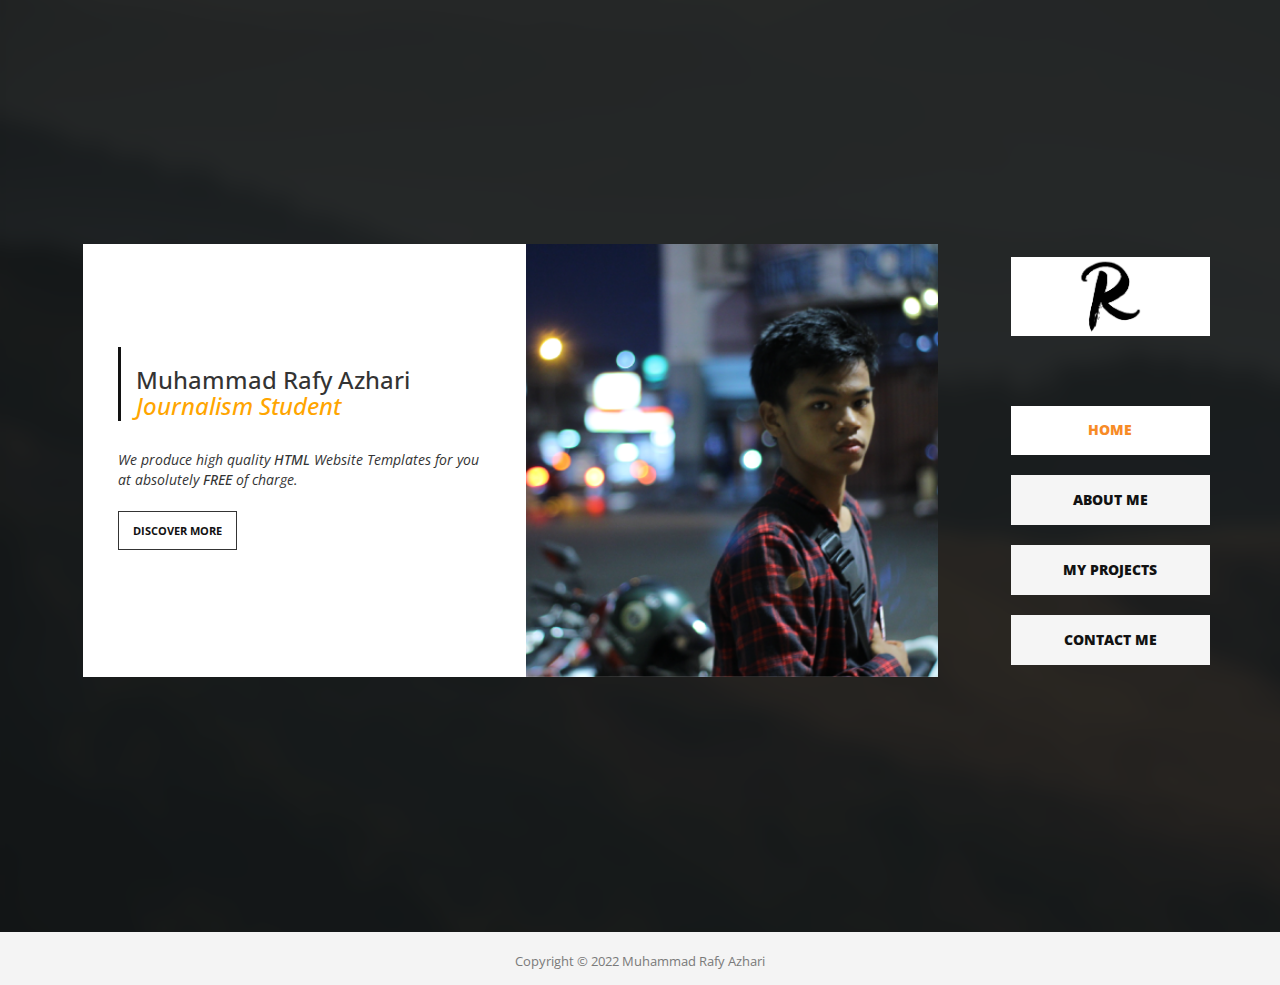
==== commit b5a188d2: "Update index.html" ====
--- a/index.html
+++ b/index.html
@@ -80,7 +80,7 @@
                       </div>
                       <div class="col-md-6">
                         <div class="right-content">
-                          <img src="img/home.jpg">
+                          <img src="img/rafy-home.png">
                         </div>
                       </div>
                     </div>
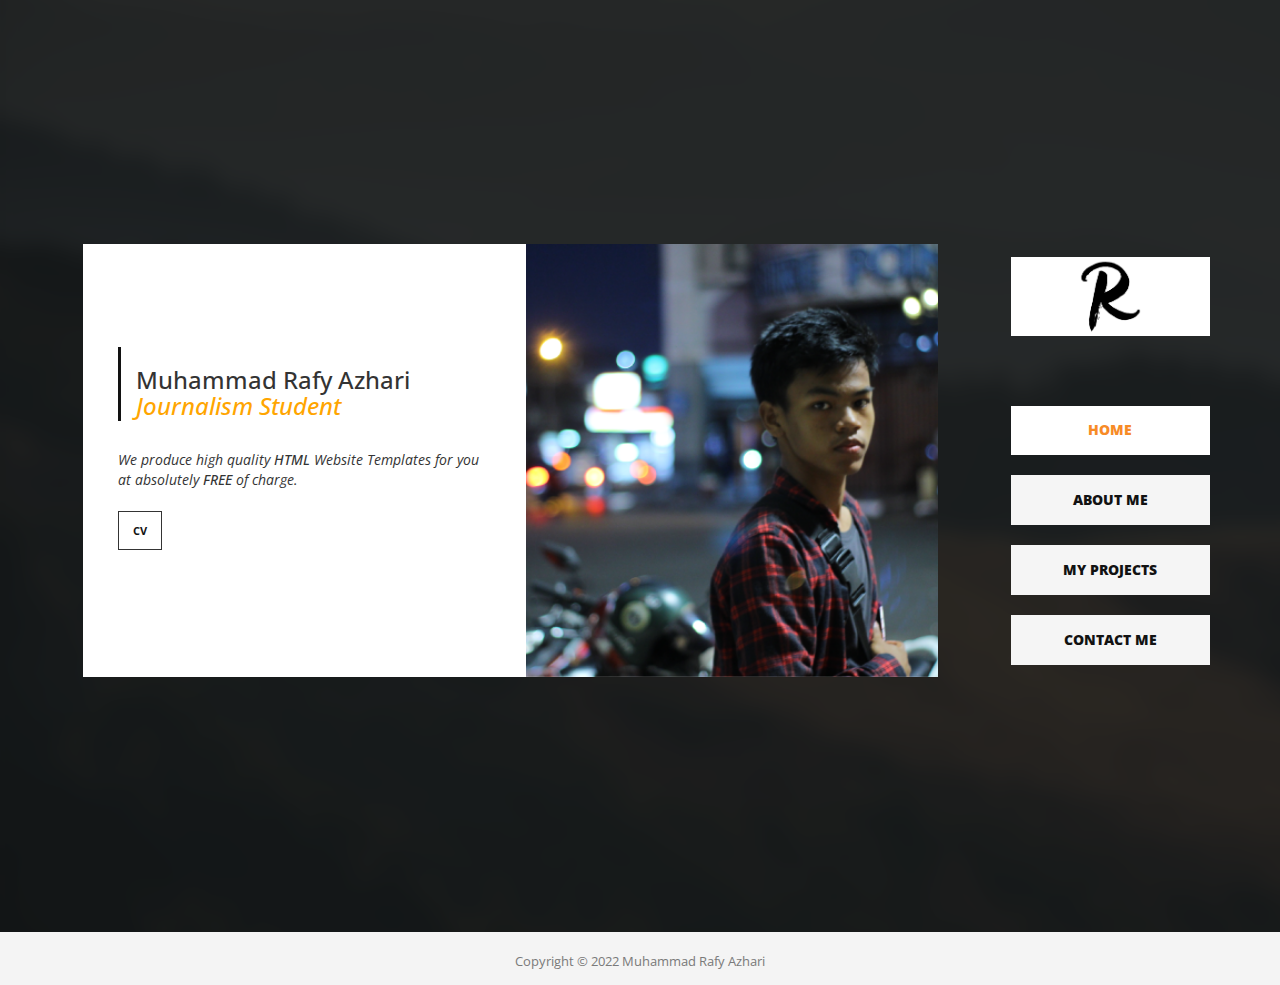
==== commit b0983601: "Update index.html" ====
--- a/index.html
+++ b/index.html
@@ -74,7 +74,7 @@
                           <h3>Muhammad Rafy Azhari<br><a style="color:orange"><em>Journalism Student</em></a></h3>
                           <p>We produce high quality <em>HTML</em> Website Templates for you at absolutely <em>FREE</em> of charge.</p>
                           <div class="primary-button">
-                            <a href="#">Discover More</a>
+                            <a href="#">CV</a>
                           </div>
                         </div>
                       </div>
